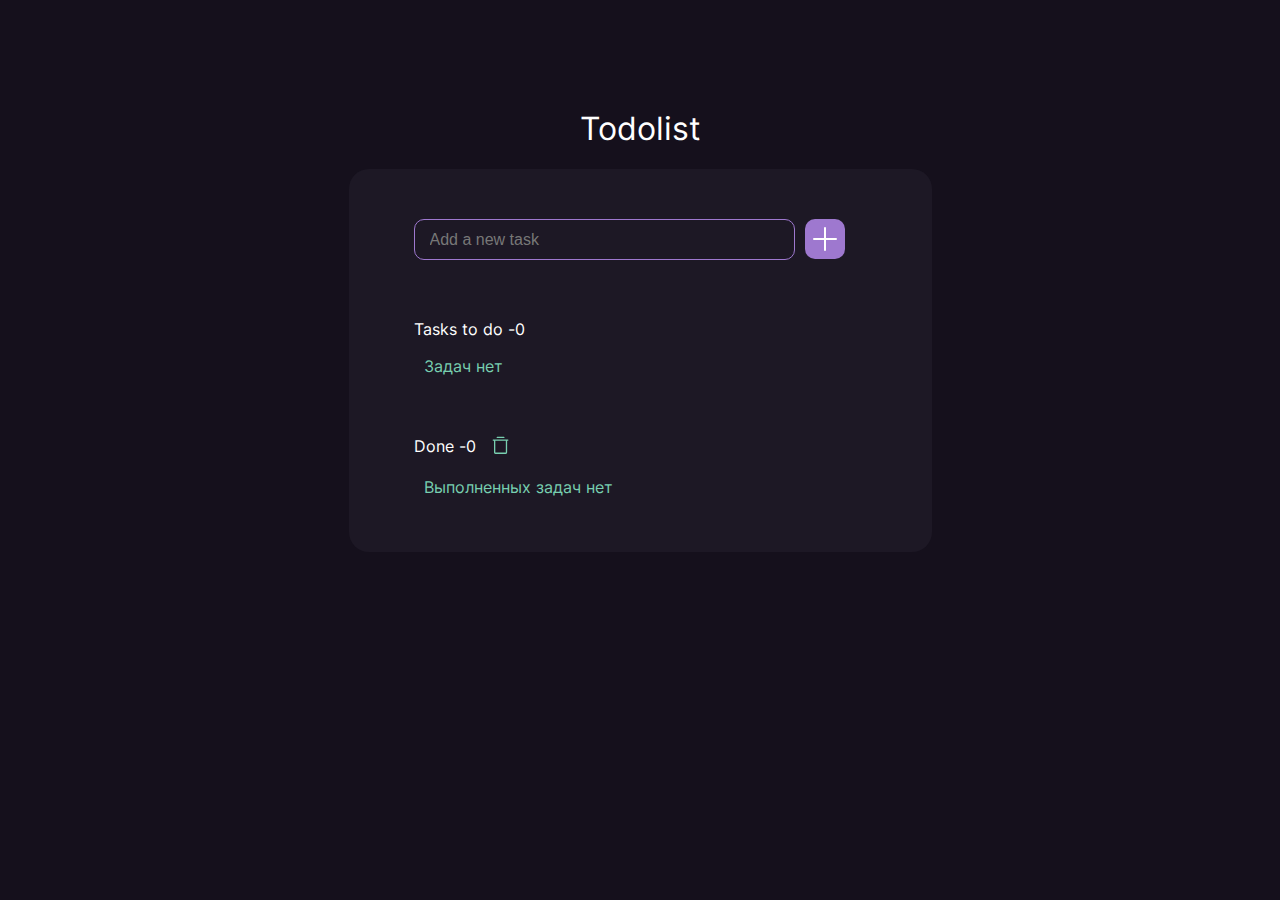
==== index.html @ 1f24c654 "Deploying to gh-pages from @ IntellectualSpecialist/todolist@3b69ef26b96d8f5adfb86112d2d272462d17950" ====
<!DOCTYPE html><html class="page" lang="ru"><head><meta charset="UTF-8"><title>Todolist</title><meta name="viewport" content="width=device-width,initial-scale=1"><link rel="stylesheet" href="styles/styles.css"></head><body class="page__body"><main class="main-content"><h1 class="main-content__title">Todolist</h1><div class="app-wrapper"><section class="add-tasks"><h2 class="visually-hidden">Добавить задачу</h2><form class="add-tasks__form" id="add-task" method="post" action="" autocomplete="off"><input class="add-tasks__field" type="text" placeholder="Add a new task"> <button class="add-tasks__button" type="submit"><span class="visually-hidden">Добавить задачу</span></button></form><!-- <p class="add-tasks__error">Нельзя добавить пустую задачу!</p> --></section><section class="tasks"><h2 class="tasks__title title">Tasks to do -<output class="tasks__count">0</output></h2><p class="placeholder-text" id="tasks-placeholder">Задач нет</p><ul class="tasks__list list"><!-- <li class="tasks__item task-card task-card--todo">
              <label class="task-card__label">
                <input class="task-card__text" type="text" value="To study React fundamentals">
                <input class="task-card__field button-icon button-icon--check" type="checkbox">
              </label>
              <button class="task-card__delete button-icon button-icon--bin" type="button">
                <span class="visually-hidden">Удалить</span>
              </button>
            </li>
            <li class="tasks__item task-card task-card--todo">
              <label class="task-card__label">
                <input class="task-card__text" type="text" value="To study React fundamentals">
                <input class="task-card__field button-icon button-icon--check" type="checkbox">
              </label>
              <button class="task-card__delete button-icon button-icon--bin" type="button">
                <span class="visually-hidden">Удалить</span>
              </button>
            </li>
            <li class="tasks__item task-card task-card--todo">
              <label class="task-card__label">
                <input class="task-card__text" type="text" value="To study React fundamentals">
                <input class="task-card__field button-icon button-icon--check" type="checkbox">
              </label>
              <button class="task-card__delete button-icon button-icon--bin" type="button">
                <span class="visually-hidden">Удалить</span>
              </button>
            </li>
            <li class="tasks__item task-card task-card--todo">
              <label class="task-card__label">
                <input class="task-card__text" type="text" value="To study React fundamentals">
                <input class="task-card__field button-icon button-icon--check" type="checkbox">
              </label>
              <button class="task-card__delete button-icon button-icon--bin" type="button">
                <span class="visually-hidden">Удалить</span>
              </button>
            </li> --></ul></section><section class="done"><div class="done__header"><h2 class="done__title title">Done -<output class="done__count">0</output></h2><button class="done__delete button-icon button-icon--bin button-icon--clear" type="button"><span class="visually-hidden">Удалить завершенные задачи</span></button></div><p class="placeholder-text" id="done-placeholder">Выполненных задач нет</p><ul class="done__list list"><!-- <li class="done__item task-card task-card--done">
              <del class="task-card__text">To study React fundamentals</del>
            </li> --></ul></section></div></main><template id="new-task"><li class="tasks__item task-card task-card--todo"><label class="task-card__label"><input class="task-card__text" type="text" value="To study React fundamentals" required> <input class="task-card__field button-icon button-icon--check" type="checkbox"></label> <button class="task-card__delete button-icon button-icon--bin" type="button"><span class="visually-hidden">Удалить</span></button></li></template><template id="done-task"><li class="done__item task-card task-card--done"><del class="task-card__text">To study React fundamentals</del></li></template><template id="error-message"><p class="add-tasks__error">Нельзя добавить пустую задачу!</p></template><script src="scripts/main.js" type="module"></script></body></html>
---- styles/styles.css ----
@font-face{font-family:"Inter";font-weight:400;font-style:normal;src:url(../fonts/inter/inter-regular.woff2)format("woff2");font-display:swap}*,::after,::before{box-sizing:border-box}body{margin:0;font-family:"Inter","Arial",sans-serif;font-size:16px;line-height:normal;color:#fff;background-color:#15101c}.visually-hidden{position:absolute;width:1px;height:1px;margin:-1px;border:0;padding:0;white-space:nowrap;-webkit-clip-path:inset(100%);clip-path:inset(100%);clip:rect(0 0 0 0);overflow:hidden}.hidden{display:none}.app-wrapper{width:583px;margin:0 auto;padding:50px 86px 55px 65px;background-color:#1d1825;border-radius:20px}.add-tasks{position:relative;padding-bottom:59px}.add-tasks__form{display:flex;flex-wrap:wrap}.add-tasks__field{width:381px;padding:11px 15px 10px;margin-right:10px;font-size:16px;color:#fff;background:0 0;border:1px solid #9e78cf;border-radius:10px}.add-tasks__field::placeholder{color:#777}.add-tasks__field:hover{opacity:.6}.add-tasks__field:focus{opacity:1}.add-tasks__button{width:40px;height:40px;padding:0;margin:0;border:0;background-color:#9e78cf;background-image:url(/images/icons/stack.svg#plus-icon);background-repeat:no-repeat;background-position:center center;background-size:24px 24px;border-radius:10px;cursor:pointer}.add-tasks__button:hover{opacity:.6}.add-tasks__button:active,.add-tasks__button:focus{opacity:.3}.add-tasks__error{position:absolute;left:0;bottom:10px;color:red}.title{margin:0;font-size:16px;font-weight:400}.main-content{padding-top:109px;padding-bottom:60px}.main-content__title{margin-top:0;text-align:center;font-weight:400}.tasks{padding-bottom:60px}.tasks__title{margin-bottom:17px}.list{margin:0;padding:0;list-style:none;max-height:348px;overflow-x:hidden;overflow-y:auto}.list li{margin-bottom:16px}.list li:last-child{margin-bottom:0}.task-card{display:flex;padding:22px 20px 23px 21px;background-color:#15101c;border-radius:10px;transition:.1s linear .3s}.task-card--todo .task-card__text{width:315px;margin-right:auto;font-size:16px;color:#9e78cf;background:0 0;border:0}.task-card--todo .task-card__text:focus{outline:0}.task-card--todo .task-card__delete{margin-left:auto}.task-card--animation{transform:translateX(-100%)}.task-card--done{color:#78cfb0}.task-card__label{display:flex;width:352px}.task-card__label::before{content:"";position:absolute;top:50%;width:0;height:1px;background-color:#78cfb0;transition:.3s linear}.task-card__label .task-card__text{transition:.3s linear}.task-card__label--effect{position:relative}.task-card__label--effect::before{width:90%}.task-card__label--effect .task-card__text{color:#78cfb0}.button-icon{width:30px;height:30px;margin:0;padding:0;border:0;-webkit-mask-position:center;mask-position:center;-webkit-mask-repeat:no-repeat;mask-repeat:no-repeat;-webkit-mask-size:22px 22px;mask-size:22px 22px;background-color:#9e78cf;cursor:pointer}.button-icon:focus,.button-icon:hover{opacity:.6}.button-icon--check{-webkit-appearance:none;appearance:none;-webkit-mask-image:url(/images/icons/stack.svg#check-icon);mask-image:url(/images/icons/stack.svg#check-icon)}.button-icon--check:checked,.button-icon--check:disabled{background-color:#3e1671}.button-icon--bin{-webkit-mask-image:url(/images/icons/stack.svg#bin-icon);mask-image:url(/images/icons/stack.svg#bin-icon)}.button-icon--bin:active,.button-icon--bin:disabled{background-color:#3e1671}.button-icon--clear{background-color:#78cfb0}.done__header{display:flex;margin-bottom:16px}.done__delete{margin-top:-5px;margin-left:10px}.placeholder-text{margin:0 0 0 10px;color:#78cfb0}
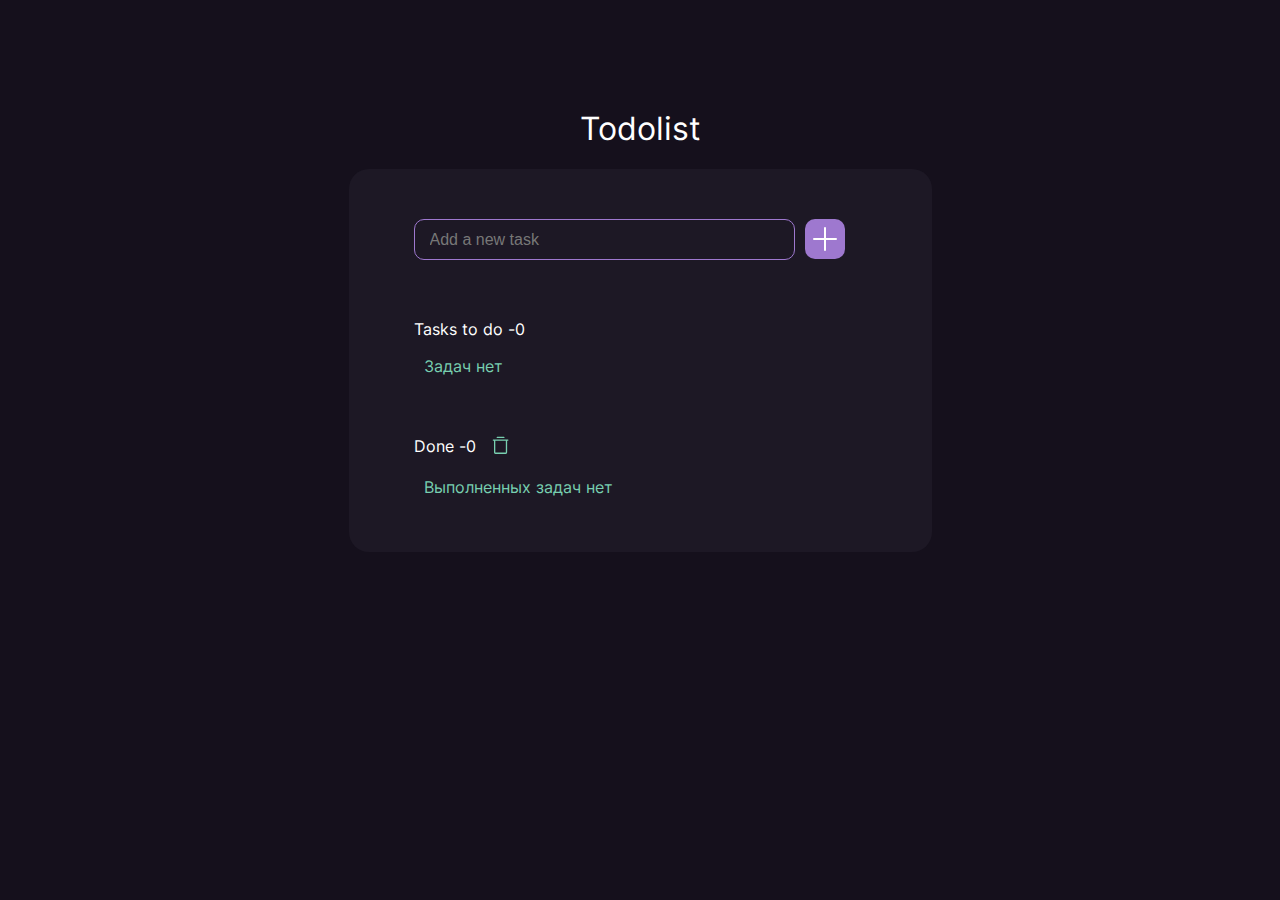
==== commit 8efdc17d: "Deploying to gh-pages from @ IntellectualSpecialist/todolist@0b78f1bab0d8155273025f8d5d0b67aca524a9a" ====
--- a/index.html
+++ b/index.html
@@ -1,38 +1 @@
-<!DOCTYPE html><html class="page" lang="ru"><head><meta charset="UTF-8"><title>Todolist</title><meta name="viewport" content="width=device-width,initial-scale=1"><link rel="stylesheet" href="styles/styles.css"></head><body class="page__body"><main class="main-content"><h1 class="main-content__title">Todolist</h1><div class="app-wrapper"><section class="add-tasks"><h2 class="visually-hidden">Добавить задачу</h2><form class="add-tasks__form" id="add-task" method="post" action="" autocomplete="off"><input class="add-tasks__field" type="text" placeholder="Add a new task"> <button class="add-tasks__button" type="submit"><span class="visually-hidden">Добавить задачу</span></button></form><!-- <p class="add-tasks__error">Нельзя добавить пустую задачу!</p> --></section><section class="tasks"><h2 class="tasks__title title">Tasks to do -<output class="tasks__count">0</output></h2><p class="placeholder-text" id="tasks-placeholder">Задач нет</p><ul class="tasks__list list"><!-- <li class="tasks__item task-card task-card--todo">
-              <label class="task-card__label">
-                <input class="task-card__text" type="text" value="To study React fundamentals">
-                <input class="task-card__field button-icon button-icon--check" type="checkbox">
-              </label>
-              <button class="task-card__delete button-icon button-icon--bin" type="button">
-                <span class="visually-hidden">Удалить</span>
-              </button>
-            </li>
-            <li class="tasks__item task-card task-card--todo">
-              <label class="task-card__label">
-                <input class="task-card__text" type="text" value="To study React fundamentals">
-                <input class="task-card__field button-icon button-icon--check" type="checkbox">
-              </label>
-              <button class="task-card__delete button-icon button-icon--bin" type="button">
-                <span class="visually-hidden">Удалить</span>
-              </button>
-            </li>
-            <li class="tasks__item task-card task-card--todo">
-              <label class="task-card__label">
-                <input class="task-card__text" type="text" value="To study React fundamentals">
-                <input class="task-card__field button-icon button-icon--check" type="checkbox">
-              </label>
-              <button class="task-card__delete button-icon button-icon--bin" type="button">
-                <span class="visually-hidden">Удалить</span>
-              </button>
-            </li>
-            <li class="tasks__item task-card task-card--todo">
-              <label class="task-card__label">
-                <input class="task-card__text" type="text" value="To study React fundamentals">
-                <input class="task-card__field button-icon button-icon--check" type="checkbox">
-              </label>
-              <button class="task-card__delete button-icon button-icon--bin" type="button">
-                <span class="visually-hidden">Удалить</span>
-              </button>
-            </li> --></ul></section><section class="done"><div class="done__header"><h2 class="done__title title">Done -<output class="done__count">0</output></h2><button class="done__delete button-icon button-icon--bin button-icon--clear" type="button"><span class="visually-hidden">Удалить завершенные задачи</span></button></div><p class="placeholder-text" id="done-placeholder">Выполненных задач нет</p><ul class="done__list list"><!-- <li class="done__item task-card task-card--done">
-              <del class="task-card__text">To study React fundamentals</del>
-            </li> --></ul></section></div></main><template id="new-task"><li class="tasks__item task-card task-card--todo"><label class="task-card__label"><input class="task-card__text" type="text" value="To study React fundamentals" required> <input class="task-card__field button-icon button-icon--check" type="checkbox"></label> <button class="task-card__delete button-icon button-icon--bin" type="button"><span class="visually-hidden">Удалить</span></button></li></template><template id="done-task"><li class="done__item task-card task-card--done"><del class="task-card__text">To study React fundamentals</del></li></template><template id="error-message"><p class="add-tasks__error">Нельзя добавить пустую задачу!</p></template><script src="scripts/main.js" type="module"></script></body></html>+<!DOCTYPE html><html class="page" lang="ru"><head><meta charset="UTF-8"><title>Todolist</title><meta name="viewport" content="width=device-width,initial-scale=1"><link rel="stylesheet" href="styles/styles.css"></head><body class="page__body"><main class="main-content"><h1 class="main-content__title">Todolist</h1><div class="app-wrapper"><section class="add-tasks"><h2 class="visually-hidden">Добавить задачу</h2><form class="add-tasks__form" id="add-task" method="post" action="https://31.javascript.htmlacademy.pro/kekstagram" autocomplete="off"><label class="visually-hidden" for="task-field">Введите текст задачи</label> <input class="add-tasks__field" type="text" name="field" id="task-field" placeholder="Add a new task"> <button class="add-tasks__button" type="submit"><span class="visually-hidden">Добавить задачу</span></button></form><!-- <p class="add-tasks__error">Нельзя добавить пустую задачу!</p> --></section><section class="tasks"><h2 class="tasks__title title">Tasks to do -<output class="tasks__count">&ensp;0</output></h2><p class="placeholder-text" id="tasks-placeholder">Задач нет</p><ul class="tasks__list list"></ul></section><section class="done"><div class="done__header"><h2 class="done__title title">Done -<output class="done__count">&ensp;0</output></h2><button class="done__delete button-icon button-icon--bin button-icon--clear" type="button"><span class="visually-hidden">Удалить завершенные задачи</span></button></div><p class="placeholder-text" id="done-placeholder">Выполненных задач нет</p><ul class="done__list list"></ul></section></div></main><!-- lint:bem-disable --><template class="tasks" id="new-task"><li class="tasks__item task-card task-card--todo"><label class="task-card__label"><input class="task-card__text" type="text" name="input" value="To study React fundamentals" required> <input class="task-card__field button-icon button-icon--check" name="check" type="checkbox"></label> <button class="task-card__delete button-icon button-icon--bin" type="button"><span class="visually-hidden">Удалить</span></button></li></template><template class="done" id="done-task"><li class="done__item task-card task-card--done"><del class="task-card__text">To study React fundamentals</del></li></template><template class="add-tasks" id="error-message"><p class="add-tasks__error">Нельзя добавить пустую задачу!</p></template><script src="scripts/main.js" type="module"></script></body></html>--- a/styles/styles.css
+++ b/styles/styles.css
@@ -1 +1 @@
-@font-face{font-family:"Inter";font-weight:400;font-style:normal;src:url(../fonts/inter/inter-regular.woff2)format("woff2");font-display:swap}*,::after,::before{box-sizing:border-box}body{margin:0;font-family:"Inter","Arial",sans-serif;font-size:16px;line-height:normal;color:#fff;background-color:#15101c}.visually-hidden{position:absolute;width:1px;height:1px;margin:-1px;border:0;padding:0;white-space:nowrap;-webkit-clip-path:inset(100%);clip-path:inset(100%);clip:rect(0 0 0 0);overflow:hidden}.hidden{display:none}.app-wrapper{width:583px;margin:0 auto;padding:50px 86px 55px 65px;background-color:#1d1825;border-radius:20px}.add-tasks{position:relative;padding-bottom:59px}.add-tasks__form{display:flex;flex-wrap:wrap}.add-tasks__field{width:381px;padding:11px 15px 10px;margin-right:10px;font-size:16px;color:#fff;background:0 0;border:1px solid #9e78cf;border-radius:10px}.add-tasks__field::placeholder{color:#777}.add-tasks__field:hover{opacity:.6}.add-tasks__field:focus{opacity:1}.add-tasks__button{width:40px;height:40px;padding:0;margin:0;border:0;background-color:#9e78cf;background-image:url(/images/icons/stack.svg#plus-icon);background-repeat:no-repeat;background-position:center center;background-size:24px 24px;border-radius:10px;cursor:pointer}.add-tasks__button:hover{opacity:.6}.add-tasks__button:active,.add-tasks__button:focus{opacity:.3}.add-tasks__error{position:absolute;left:0;bottom:10px;color:red}.title{margin:0;font-size:16px;font-weight:400}.main-content{padding-top:109px;padding-bottom:60px}.main-content__title{margin-top:0;text-align:center;font-weight:400}.tasks{padding-bottom:60px}.tasks__title{margin-bottom:17px}.list{margin:0;padding:0;list-style:none;max-height:348px;overflow-x:hidden;overflow-y:auto}.list li{margin-bottom:16px}.list li:last-child{margin-bottom:0}.task-card{display:flex;padding:22px 20px 23px 21px;background-color:#15101c;border-radius:10px;transition:.1s linear .3s}.task-card--todo .task-card__text{width:315px;margin-right:auto;font-size:16px;color:#9e78cf;background:0 0;border:0}.task-card--todo .task-card__text:focus{outline:0}.task-card--todo .task-card__delete{margin-left:auto}.task-card--animation{transform:translateX(-100%)}.task-card--done{color:#78cfb0}.task-card__label{display:flex;width:352px}.task-card__label::before{content:"";position:absolute;top:50%;width:0;height:1px;background-color:#78cfb0;transition:.3s linear}.task-card__label .task-card__text{transition:.3s linear}.task-card__label--effect{position:relative}.task-card__label--effect::before{width:90%}.task-card__label--effect .task-card__text{color:#78cfb0}.button-icon{width:30px;height:30px;margin:0;padding:0;border:0;-webkit-mask-position:center;mask-position:center;-webkit-mask-repeat:no-repeat;mask-repeat:no-repeat;-webkit-mask-size:22px 22px;mask-size:22px 22px;background-color:#9e78cf;cursor:pointer}.button-icon:focus,.button-icon:hover{opacity:.6}.button-icon--check{-webkit-appearance:none;appearance:none;-webkit-mask-image:url(/images/icons/stack.svg#check-icon);mask-image:url(/images/icons/stack.svg#check-icon)}.button-icon--check:checked,.button-icon--check:disabled{background-color:#3e1671}.button-icon--bin{-webkit-mask-image:url(/images/icons/stack.svg#bin-icon);mask-image:url(/images/icons/stack.svg#bin-icon)}.button-icon--bin:active,.button-icon--bin:disabled{background-color:#3e1671}.button-icon--clear{background-color:#78cfb0}.done__header{display:flex;margin-bottom:16px}.done__delete{margin-top:-5px;margin-left:10px}.placeholder-text{margin:0 0 0 10px;color:#78cfb0}+@font-face{font-family:"Inter";font-weight:400;font-style:normal;src:url(../fonts/inter/inter-regular.woff2)format("woff2");font-display:swap}*,::after,::before{box-sizing:border-box}body{margin:0;font-family:"Inter","Arial",sans-serif;font-size:16px;line-height:normal;color:#fff;background-color:#15101c}.visually-hidden{position:absolute;width:1px;height:1px;margin:-1px;border:0;padding:0;white-space:nowrap;-webkit-clip-path:inset(100%);clip-path:inset(100%);clip:rect(0 0 0 0);overflow:hidden}.hidden{display:none}.app-wrapper{width:583px;margin:0 auto;padding:50px 86px 55px 65px;background-color:#1d1825;border-radius:20px}.add-tasks{position:relative;padding-bottom:59px}.add-tasks__form{display:flex;flex-wrap:wrap}.add-tasks__field{width:381px;padding:11px 15px 10px;margin-right:10px;font-size:16px;color:#fff;background:0 0;border:1px solid #9e78cf;border-radius:10px}.add-tasks__field::placeholder{color:#777}.add-tasks__field:hover{opacity:.6}.add-tasks__field:focus{opacity:1}.add-tasks__button{width:40px;height:40px;padding:0;margin:0;border:0;background-color:#9e78cf;background-image:url(../images/icons/stack.svg#plus-icon);background-repeat:no-repeat;background-position:center center;background-size:24px 24px;border-radius:10px;cursor:pointer}.add-tasks__button:hover{opacity:.6}.add-tasks__button:active,.add-tasks__button:focus{opacity:.3}.add-tasks__error{position:absolute;left:0;bottom:10px;color:red}.title{margin:0;font-size:16px;font-weight:400}.main-content{padding-top:109px;padding-bottom:60px}.main-content__title{margin-top:0;text-align:center;font-weight:400}.tasks{padding-bottom:60px}.tasks__title{margin-bottom:17px}.list{margin:0;padding:0;list-style:none;max-height:348px;overflow-x:hidden;overflow-y:auto}.list li{margin-bottom:16px}.list li:last-child{margin-bottom:0}.task-card{display:flex;padding:22px 20px 23px 21px;background-color:#15101c;border-radius:10px;transition:.1s linear .3s}.task-card--todo .task-card__text{width:315px;margin-right:auto;font-size:16px;color:#9e78cf;background:0 0;border:0}.task-card--todo .task-card__text:focus{outline:0}.task-card--todo .task-card__delete{margin-left:auto}.task-card--animation{transform:translateX(-100%)}.task-card--done{color:#78cfb0}.task-card__label{display:flex;width:352px}.task-card__label::before{content:"";position:absolute;top:50%;width:0;height:1px;background-color:#78cfb0;transition:.3s linear}.task-card__label .task-card__text{transition:.3s linear}.task-card__label--effect{position:relative}.task-card__label--effect::before{width:90%}.task-card__label--effect .task-card__text{color:#78cfb0}.button-icon{width:30px;height:30px;margin:0;padding:0;border:0;-webkit-mask-position:center;mask-position:center;-webkit-mask-repeat:no-repeat;mask-repeat:no-repeat;-webkit-mask-size:22px 22px;mask-size:22px 22px;background-color:#9e78cf;cursor:pointer}.button-icon:focus,.button-icon:hover{opacity:.6}.button-icon--check{-webkit-appearance:none;appearance:none;-webkit-mask-image:url(../images/icons/stack.svg#check-icon);mask-image:url(../images/icons/stack.svg#check-icon)}.button-icon--check:checked,.button-icon--check:disabled{background-color:#3e1671}.button-icon--bin{-webkit-mask-image:url(../images/icons/stack.svg#bin-icon);mask-image:url(../images/icons/stack.svg#bin-icon)}.button-icon--bin:active,.button-icon--bin:disabled{background-color:#3e1671}.button-icon--clear{background-color:#78cfb0}.done__header{display:flex;margin-bottom:16px}.done__delete{margin-top:-5px;margin-left:10px}.placeholder-text{margin:0 0 0 10px;color:#78cfb0}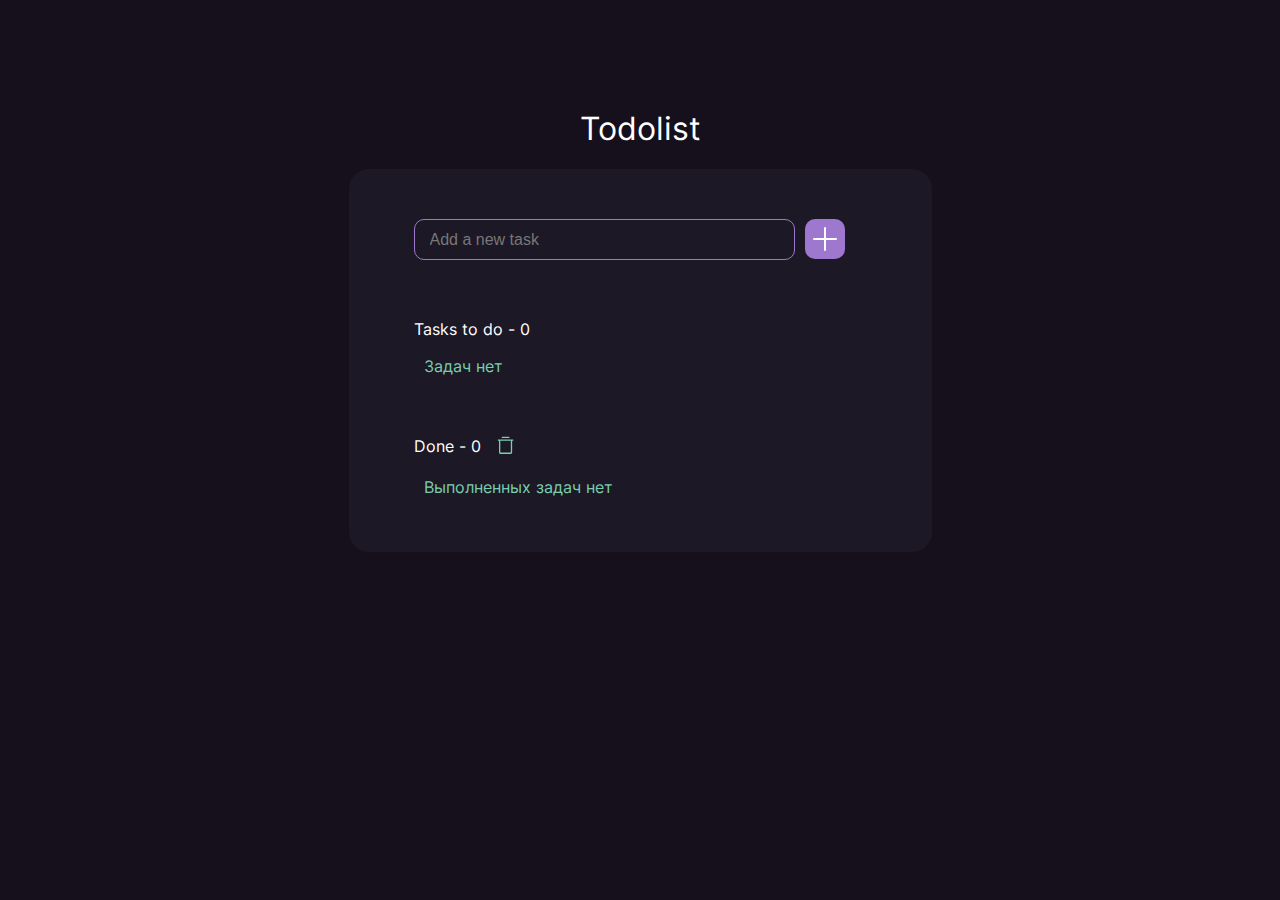
==== commit 7c5a24e4: "Deploying to gh-pages from @ IntellectualSpecialist/todolist@ae7f0da3124c0b244b6d757f8e265db4853dd4f" ====
--- a/index.html
+++ b/index.html
@@ -1 +1 @@
-<!DOCTYPE html><html class="page" lang="ru"><head><meta charset="UTF-8"><title>Todolist</title><meta name="viewport" content="width=device-width,initial-scale=1"><link rel="stylesheet" href="styles/styles.css"></head><body class="page__body"><main class="main-content"><h1 class="main-content__title">Todolist</h1><div class="app-wrapper"><section class="add-tasks"><h2 class="visually-hidden">Добавить задачу</h2><form class="add-tasks__form" id="add-task" method="post" action="https://31.javascript.htmlacademy.pro/kekstagram" autocomplete="off"><label class="visually-hidden" for="task-field">Введите текст задачи</label> <input class="add-tasks__field" type="text" name="field" id="task-field" placeholder="Add a new task"> <button class="add-tasks__button" type="submit"><span class="visually-hidden">Добавить задачу</span></button></form><!-- <p class="add-tasks__error">Нельзя добавить пустую задачу!</p> --></section><section class="tasks"><h2 class="tasks__title title">Tasks to do -<output class="tasks__count">&ensp;0</output></h2><p class="placeholder-text" id="tasks-placeholder">Задач нет</p><ul class="tasks__list list"></ul></section><section class="done"><div class="done__header"><h2 class="done__title title">Done -<output class="done__count">&ensp;0</output></h2><button class="done__delete button-icon button-icon--bin button-icon--clear" type="button"><span class="visually-hidden">Удалить завершенные задачи</span></button></div><p class="placeholder-text" id="done-placeholder">Выполненных задач нет</p><ul class="done__list list"></ul></section></div></main><!-- lint:bem-disable --><template class="tasks" id="new-task"><li class="tasks__item task-card task-card--todo"><label class="task-card__label"><input class="task-card__text" type="text" name="input" value="To study React fundamentals" required> <input class="task-card__field button-icon button-icon--check" name="check" type="checkbox"></label> <button class="task-card__delete button-icon button-icon--bin" type="button"><span class="visually-hidden">Удалить</span></button></li></template><template class="done" id="done-task"><li class="done__item task-card task-card--done"><del class="task-card__text">To study React fundamentals</del></li></template><template class="add-tasks" id="error-message"><p class="add-tasks__error">Нельзя добавить пустую задачу!</p></template><script src="scripts/main.js" type="module"></script></body></html>+<!DOCTYPE html><html class="page" lang="ru"><head><meta charset="UTF-8"><title>Todolist</title><meta name="viewport" content="width=device-width,initial-scale=1"><link rel="stylesheet" href="styles/styles.css"></head><body class="page__body"><main class="main-content"><h1 class="main-content__title">Todolist</h1><div class="app-wrapper"><section class="add-tasks"><h2 class="visually-hidden">Добавить задачу</h2><form class="add-tasks__form" id="add-task" method="post" action="https://31.javascript.htmlacademy.pro/kekstagram" autocomplete="off"><label class="visually-hidden" for="task-field">Введите текст задачи</label> <input class="add-tasks__field" type="text" name="field" id="task-field" placeholder="Add a new task"> <button class="add-tasks__button" type="submit"><span class="visually-hidden">Добавить задачу</span></button></form><!-- <p class="add-tasks__error">Нельзя добавить пустую задачу!</p> --></section><section class="tasks"><h2 class="tasks__title title">Tasks to do -&nbsp;<output class="tasks__count">0</output></h2><p class="placeholder-text" id="tasks-placeholder">Задач нет</p><ul class="tasks__list list"></ul></section><section class="done"><div class="done__header"><h2 class="done__title title">Done -&nbsp;<output class="done__count">0</output></h2><button class="done__delete button-icon button-icon--bin button-icon--clear" type="button"><span class="visually-hidden">Удалить завершенные задачи</span></button></div><p class="placeholder-text" id="done-placeholder">Выполненных задач нет</p><ul class="done__list list"></ul></section></div></main><!-- lint:bem-disable --><template class="tasks" id="new-task"><li class="tasks__item task-card task-card--todo"><label class="task-card__label"><input class="task-card__text" type="text" name="input" value="To study React fundamentals" required> <input class="task-card__field button-icon button-icon--check" name="check" type="checkbox"></label> <button class="task-card__delete button-icon button-icon--bin" type="button"><span class="visually-hidden">Удалить</span></button></li></template><template class="done" id="done-task"><li class="done__item task-card task-card--done"><del class="task-card__text">To study React fundamentals</del></li></template><template class="add-tasks" id="error-message"><p class="add-tasks__error">Нельзя добавить пустую задачу!</p></template><script src="scripts/main.js" type="module"></script></body></html>